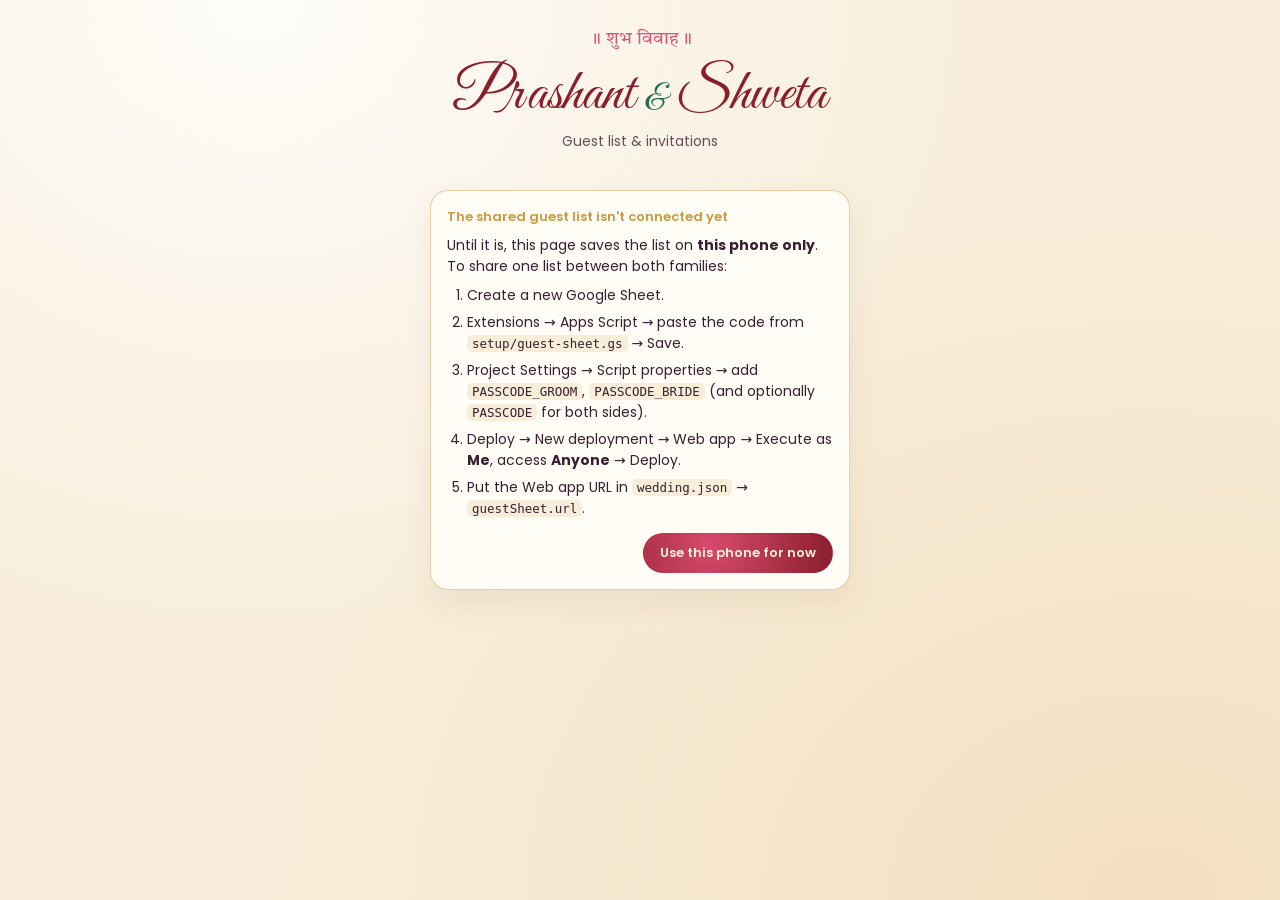
==== send/index.html @ 78b9093d "Preview (not live): separate passcodes per family (groom side / bride side / both) Co-Authored-By: C" ====
<!doctype html>
<html lang="en">
<head>
<meta charset="utf-8">
<meta name="viewport" content="width=device-width, initial-scale=1, viewport-fit=cover">
<meta name="robots" content="noindex, nofollow">
<title>Guest List · Prashant & Shweta</title>
<meta name="theme-color" content="#8E1F3F">
<link rel="preconnect" href="https://fonts.googleapis.com">
<link rel="preconnect" href="https://fonts.gstatic.com" crossorigin>
<link rel="stylesheet" href="https://fonts.googleapis.com/css2?family=Great+Vibes&family=Poppins:ital,wght@0,400;0,500;0,600;0,700;1,400;1,500&family=Tiro+Devanagari+Hindi&display=swap">
<style>
:root {
  --maroon: #8B1E2B; --rose: #D7577A; --gold: #C99A3E; --gold-hi: #F1D184; --ink: #3A1E33; --blue: #22408F; --green: #1E6B4E;
  --paper: #FFFDF6; --parchment: #F8EEDB; --line: rgba(201,154,62,.45);
  --f: "Poppins", system-ui, -apple-system, "Segoe UI", sans-serif; --script: "Great Vibes", cursive;
}
* { box-sizing: border-box; margin: 0; }
html { -webkit-text-size-adjust: 100%; }
body { font-family: var(--f); font-size: 15px; line-height: 1.5; color: var(--ink); min-height: 100vh;
  background: radial-gradient(ellipse at 20% 0%, rgba(255,255,255,.85), transparent 50%), radial-gradient(ellipse at 90% 100%, rgba(232,196,140,.35), transparent 55%), var(--parchment);
  padding: 0 14px calc(40px + env(safe-area-inset-bottom, 0px)); }
.wrap { max-width: 820px; margin: 0 auto; }
header { text-align: center; padding: 26px 0 8px; }
.hi { font-family: "Tiro Devanagari Hindi", serif; color: var(--rose); font-size: 18px; }
h1 { font-family: var(--script); font-weight: 400; color: var(--maroon); font-size: clamp(40px, 9vw, 58px); line-height: 1.25; padding-top: .1em; }
h1 i { font-style: normal; font-size: .6em; color: var(--green); }
.sub { color: #6b4b5b; font-size: 14px; }

/* sticky top bar with the side dropdown and the counts */
.top { position: sticky; top: 0; z-index: 20; margin: 10px -14px 0; padding: 10px 14px; background: rgba(248,238,219,.92); backdrop-filter: blur(8px); -webkit-backdrop-filter: blur(8px); border-bottom: 1px solid var(--line); }
.top__row { display: flex; gap: 8px; align-items: center; flex-wrap: wrap; max-width: 820px; margin: 0 auto; }
.side-select { flex: 1 1 220px; font: 600 15px var(--f); color: #fff; background: var(--maroon) url("data:image/svg+xml,%3Csvg xmlns='http://www.w3.org/2000/svg' width='12' height='8'%3E%3Cpath d='M1 1l5 5 5-5' fill='none' stroke='%23F1D184' stroke-width='2'/%3E%3C/svg%3E") no-repeat right 14px center; border: 0; border-radius: 12px; padding: 11px 38px 11px 14px; -webkit-appearance: none; appearance: none; }
.sync { font-size: 12px; color: #6b4b5b; display: inline-flex; align-items: center; gap: 6px; white-space: nowrap; }
.sync i { width: 8px; height: 8px; border-radius: 50%; background: #9aa; }
.sync.ok i { background: #2FA36B; } .sync.busy i { background: #E2A21B; } .sync.err i { background: #D0453A; }
.stats { display: grid; grid-template-columns: repeat(4, minmax(0, 1fr)); gap: 6px; max-width: 820px; margin: 8px auto 0; }
.stat { background: var(--paper); border: 1px solid var(--line); border-radius: 12px; padding: 6px 8px; text-align: center; }
.stat b { display: block; font-size: 18px; line-height: 1.2; color: var(--maroon); }
.stat span { font-size: 11px; color: #6b4b5b; }

.card { background: var(--paper); border: 1px solid var(--line); border-radius: 18px; padding: 16px; margin-top: 14px; box-shadow: 0 12px 30px rgba(120,60,40,.08); }
.card h2 { font-size: 13px; font-weight: 600; color: var(--gold); margin-bottom: 8px; }
label { display: block; font-size: 12px; font-weight: 600; color: var(--maroon); margin: 10px 0 4px; }
label small { font-weight: 400; color: #8a6a7a; }
input[type=text], input[type=tel], input[type=number], input[type=password], textarea, select {
  width: 100%; font: 15px var(--f); color: var(--ink); background: #fff; border: 1px solid rgba(139,30,43,.25); border-radius: 10px; padding: 10px 12px; }
textarea { min-height: 72px; resize: vertical; }
input:focus, textarea:focus, select:focus { outline: 2px solid var(--gold-hi); border-color: var(--gold); }
.grid2 { display: grid; grid-template-columns: 1fr 1fr; gap: 0 10px; }
.btn { display: inline-flex; align-items: center; justify-content: center; gap: 6px; min-height: 40px; padding: 8px 16px; border-radius: 999px; cursor: pointer; font: 600 13px var(--f); text-decoration: none; border: 1px solid transparent; color: #FFF2DA; background: radial-gradient(circle at 35% 30%, #D84A6E, #8B1E2B); white-space: nowrap; }
.btn.ghost { background: #fff; color: var(--maroon); border-color: rgba(139,30,43,.3); }
.btn.wa { background: radial-gradient(circle at 35% 30%, #3BAF6A, #1E7A47); }
.btn.small { min-height: 34px; padding: 5px 12px; font-size: 12px; }
.btn svg { width: 15px; height: 15px; flex: none; }
.btn:disabled { opacity: .5; }
.toolbar { display: flex; gap: 8px; flex-wrap: wrap; align-items: center; margin-top: 14px; }
.toolbar input { flex: 1 1 180px; }
.toolbar select { flex: 0 1 200px; width: auto; }
.empty { text-align: center; padding: 26px 10px; color: #7a5a6a; font-style: italic; }
.g { border-top: 1px dashed var(--line); padding: 14px 0; display: grid; gap: 6px; }
.g:first-child { border-top: 0; padding-top: 4px; }
.g__top { display: flex; align-items: flex-start; justify-content: space-between; gap: 8px; }
.g__name { font-weight: 600; font-size: 17px; color: var(--ink); line-height: 1.35; }
.g__name small { font-weight: 400; color: #8a6a7a; font-size: 14px; }
.tag { display: inline-block; font-size: 11px; font-weight: 600; padding: 2px 8px; border-radius: 999px; margin-left: 6px; vertical-align: 2px; }
.tag.groom { background: #E6ECFA; color: var(--blue); } .tag.bride { background: #FBE4EA; color: var(--maroon); }
.g__meta { font-size: 13px; color: #6b4b5b; }
.chips { display: flex; flex-wrap: wrap; gap: 6px; }
.chip { font-size: 12px; padding: 3px 9px; border-radius: 999px; background: #F2ECE2; color: #5a4a3a; }
.chip.sent { background: #E3F3EA; color: #1E6B4E; } .chip.open { background: #E6ECFA; color: var(--blue); } .chip.wait { background: #FCEFD8; color: #8A5A10; }
.g__note { font-size: 13px; font-style: italic; color: #6b4b5b; }
.g__actions { display: flex; flex-wrap: wrap; gap: 6px; margin-top: 2px; }
.x { background: none; border: 0; color: #9a7a8a; font-size: 20px; line-height: 1; cursor: pointer; padding: 2px 4px; }
details summary { cursor: pointer; font-size: 13px; font-weight: 600; color: var(--maroon); }
.tokens { font-size: 12.5px; color: #6b4b5b; margin-top: 6px; }
.tokens code { background: rgba(201,154,62,.15); padding: 1px 5px; border-radius: 5px; }
.banner { background: #FFF6E2; border: 1px solid #F0D79B; border-radius: 14px; padding: 12px 14px; margin-top: 14px; font-size: 14px; display: flex; gap: 10px; align-items: center; justify-content: space-between; flex-wrap: wrap; }
.lock { max-width: 420px; margin: 30px auto; }
.lock ol { padding-left: 20px; font-size: 14px; display: grid; gap: 6px; }
.lock code { background: rgba(201,154,62,.15); padding: 1px 5px; border-radius: 5px; font-size: 12.5px; }
.toast { position: fixed; left: 50%; bottom: calc(18px + env(safe-area-inset-bottom, 0px)); transform: translate(-50%, 20px); opacity: 0; background: var(--ink); color: #FFF2DA; padding: 9px 16px; border-radius: 999px; font-size: 14px; transition: .3s; pointer-events: none; z-index: 50; max-width: 92vw; text-align: center; }
.toast.on { opacity: 1; transform: translate(-50%, 0); }
.foot { text-align: center; font-size: 12.5px; color: #7a5a6a; margin-top: 22px; }
.modal { position: fixed; inset: 0; z-index: 40; background: rgba(40,14,24,.45); display: grid; place-items: end center; padding: 0; }
.modal > .card { width: min(100%, 560px); margin: 0; border-radius: 20px 20px 0 0; max-height: 92vh; overflow: auto; padding-bottom: calc(18px + env(safe-area-inset-bottom, 0px)); }
@media (min-width: 640px) { .modal { place-items: center; } .modal > .card { border-radius: 20px; } }
.modal h2 { font-size: 16px; color: var(--maroon); }
.modal__foot { display: flex; gap: 8px; justify-content: flex-end; margin-top: 14px; }
[hidden] { display: none !important; }
@media (max-width: 520px) { .grid2 { grid-template-columns: 1fr; } .stat b { font-size: 16px; } }
</style>
</head>
<body>
<div class="wrap">
  <header>
    <p class="hi">॥ शुभ विवाह ॥</p>
    <h1 id="names">Prashant <i>&amp;</i> Shweta</h1>
    <p class="sub">Guest list &amp; invitations</p>
  </header>
</div>

<!-- ====== passcode / setup ====== -->
<section class="lock card" id="lock" hidden>
  <div id="lockPass">
    <h2>Shared guest list</h2>
    <p style="font-size:14px;margin-bottom:6px">Enter your family's passcode to see and update your side of the list.</p>
    <form id="passForm">
      <label for="pass">Passcode</label>
      <input id="pass" type="password" autocomplete="current-password" required>
      <label for="who">Your name <small>(shown as "sent by")</small></label>
      <input id="who" type="text" placeholder="e.g. Prashant" autocomplete="name" required>
      <div class="modal__foot"><button class="btn" type="submit">Open the list</button></div>
      <p class="g__note" id="passErr" hidden style="color:#B0303A;margin-top:8px">That passcode didn't work. Please try again.</p>
    </form>
  </div>
  <div id="lockSetup" hidden>
    <h2>The shared guest list isn't connected yet</h2>
    <p style="font-size:14px;margin-bottom:8px">Until it is, this page saves the list on <b>this phone only</b>. To share one list between both families:</p>
    <ol>
      <li>Create a new Google Sheet.</li>
      <li>Extensions → Apps Script → paste the code from <code>setup/guest-sheet.gs</code> → Save.</li>
      <li>Project Settings → Script properties → add <code>PASSCODE_GROOM</code>, <code>PASSCODE_BRIDE</code> (and optionally <code>PASSCODE</code> for both sides).</li>
      <li>Deploy → New deployment → Web app → Execute as <b>Me</b>, access <b>Anyone</b> → Deploy.</li>
      <li>Put the Web app URL in <code>wedding.json</code> → <code>guestSheet.url</code>.</li>
    </ol>
    <div class="modal__foot"><button class="btn" type="button" id="useLocal">Use this phone for now</button></div>
  </div>
</section>

<!-- ====== the app ====== -->
<div id="app" hidden>
  <div class="top">
    <div class="top__row">
      <select class="side-select" id="sideSel" aria-label="Which side">
        <option value="">Everyone · both families</option>
        <option value="groom">Groom's side · Upadhyay family</option>
        <option value="bride">Bride's side · Choudhary family</option>
      </select>
      <span class="sync" id="sync"><i></i><span>…</span></span>
    </div>
    <div class="stats">
      <div class="stat"><b id="stFam">0</b><span>families</span></div>
      <div class="stat"><b id="stGuests">0</b><span>guests</span></div>
      <div class="stat"><b id="stSent">0</b><span>sent</span></div>
      <div class="stat"><b id="stOpen">0</b><span>opened</span></div>
    </div>
  </div>

  <div class="wrap">
    <div class="banner" id="importBanner" hidden>
      <span id="importText"></span>
      <button class="btn small" type="button" id="importBtn">Add them to this list</button>
    </div>

    <div class="toolbar">
      <input type="text" id="q" placeholder="Search name, city or number…" aria-label="Search">
      <select id="filter" aria-label="Show">
        <option value="">Show all</option>
        <option value="notsent">Not sent yet</option>
        <option value="sentnotopen">Sent, not opened</option>
        <option value="opened">Opened</option>
      </select>
      <button class="btn" type="button" id="addBtn">+ Add family</button>
    </div>

    <section class="card" aria-label="Families">
      <div id="list"></div>
    </section>

    <section class="card">
      <details>
        <summary>WhatsApp message</summary>
        <textarea id="msg" style="margin-top:8px;min-height:170px"></textarea>
        <p class="tokens"><code>{name}</code> = family name, <code>{link}</code> = their personal link. <button type="button" class="x" id="resetMsg" style="font-size:13px;text-decoration:underline">Reset</button></p>
      </details>
      <div class="g__actions" style="margin-top:12px">
        <button class="btn ghost small" type="button" id="refresh">Refresh list</button>
        <button class="btn ghost small" type="button" id="csv">Download (CSV)</button>
        <button class="btn ghost small" type="button" id="logout">Change name / passcode</button>
      </div>
    </section>
    <p class="foot">Only for the two families: not linked from the invitation, and hidden from search engines.</p>
  </div>
</div>

<!-- ====== add / edit family ====== -->
<div class="modal" id="modal" hidden>
  <form class="card" id="form">
    <h2 id="formTitle">Add a family</h2>
    <label for="fName">Family / guest name</label>
    <input id="fName" type="text" placeholder="e.g. Sharma Family" required autocomplete="off">
    <div class="grid2">
      <div><label for="fSide">Side</label>
        <select id="fSide"><option value="groom">Groom's side (Upadhyay)</option><option value="bride">Bride's side (Choudhary)</option></select></div>
      <div><label for="fGreet">Greeting on the invitation</label>
        <select id="fGreet"><option>Dear</option><option>Respected</option><option>Pranam</option><option>Namaste</option><option value="-">Just the name</option></select></div>
    </div>
    <label for="fPhones">WhatsApp number(s) <small>(one per line; +91 added if missing)</small></label>
    <textarea id="fPhones" rows="2" style="min-height:58px" placeholder="98765 43210"></textarea>
    <div class="grid2">
      <div><label for="fCity">City</label><input id="fCity" type="text" placeholder="e.g. Kolkata"></div>
      <div><label for="fGuests">Number of guests</label><input id="fGuests" type="number" min="1" max="99" placeholder="e.g. 4"></div>
    </div>
    <label for="fNotes">Notes <small>(only for you, not shown to the guest)</small></label>
    <input id="fNotes" type="text" placeholder="e.g. Mama ji, call before sending">
    <div class="modal__foot">
      <button class="btn ghost" type="button" id="cancel">Cancel</button>
      <button class="btn" type="submit" id="saveBtn">Save</button>
    </div>
  </form>
</div>
<div class="toast" id="toast" role="status" aria-live="polite"></div>

<script>
(function () {
  "use strict";
  const $ = (s) => document.querySelector(s);
  const SITE = location.origin + location.pathname.replace(/\/send\/?(index\.html)?$/, "/");
  const esc = (s) => String(s ?? "").replace(/[&<>"]/g, (c) => ({ "&": "&amp;", "<": "&lt;", ">": "&gt;", '"': "&quot;" }[c]));
  const store = {
    get(k, d) { try { const v = localStorage.getItem(k); return v === null ? d : JSON.parse(v); } catch (e) { return d; } },
    set(k, v) { try { localStorage.setItem(k, JSON.stringify(v)); } catch (e) {} }
  };
  const SIDE = { groom: "Groom's side", bride: "Bride's side" };
  let W = {}, SHEET = "", rows = [], mode = "", editing = null;

  /* ---------- storage: the shared Google Sheet, or this phone only ---------- */
  const api = {
    async call(body) {
      setSync("busy", "Saving…");
      const r = await fetch(SHEET, { method: "POST", body: JSON.stringify({ ...body, passcode: store.get("gl-pass", "") }) });
      const j = await r.json();
      if (!j.ok) { setSync("err", j.error === "passcode" ? "Wrong passcode" : "Not saved"); throw new Error(j.error || "failed"); }
      setSync("ok", "Saved to the shared list");
      return j;
    },
    async list() {
      if (mode === "local") return store.get("gl-rows", []);
      setSync("busy", "Loading…");
      const j = await api.call({ action: "list" });
      setSync("ok", "Shared list · up to date");
      setRole(j.role || "all");
      return j.rows || [];
    },
    async save(g) {
      if (mode === "local") { const all = store.get("gl-rows", []); const i = all.findIndex((x) => x.ID === g.ID); if (i >= 0) all[i] = { ...all[i], ...g }; else all.push(g); store.set("gl-rows", all); setSync("ok", "Saved on this phone"); return; }
      return api.call({ action: "save", guest: g });
    },
    async saveMany(list) {
      if (mode === "local") { store.set("gl-rows", [...store.get("gl-rows", []), ...list]); return; }
      return api.call({ action: "saveMany", guests: list });
    },
    async remove(id) {
      if (mode === "local") { store.set("gl-rows", store.get("gl-rows", []).filter((x) => x.ID !== id)); return; }
      return api.call({ action: "delete", id });
    }
  };
  // a family's passcode only opens its own side: lock the dropdown and the form to that side
  let ROLE = "all";
  function setRole(role) {
    ROLE = role;
    [...$("#sideSel").options].forEach((o) => (o.hidden = role !== "all" && o.value !== role));
    [...$("#fSide").options].forEach((o) => (o.hidden = role !== "all" && o.value !== role));
    if (role !== "all") { $("#sideSel").value = role; $("#sideSel").disabled = true; }
    else $("#sideSel").disabled = false;
  }
  function setSync(cls, text) { const s = $("#sync"); s.className = "sync " + cls; s.lastElementChild.textContent = text; }

  /* ---------- the personal link: name · side · greeting · id, packed so the name can't be read ---------- */
  const encode = (txt) => { let bin = ""; new TextEncoder().encode(txt).forEach((b) => (bin += String.fromCharCode(b)));
    return btoa(bin).replace(/\+/g, "-").replace(/\//g, "_").replace(/=+$/, ""); };
  const newId = () => Array.from(crypto.getRandomValues(new Uint8Array(6)), (b) => "abcdefghjkmnpqrstuvwxyz23456789"[b % 31]).join("");
  const linkFor = (g) => SITE + "?i=" + encode([String(g.Name).trim(), g.Side || "", g.Greeting || "Dear", g.ID].join("\u0001"));
  const phones = (g) => String(g.Phones || "").split(/[\n,;\/]+/).map((p) => p.trim()).filter(Boolean);
  const waDigits = (p) => { let d = p.replace(/\D/g, ""); if (d.length === 10) d = "91" + d; if (d.length === 11 && d[0] === "0") d = "91" + d.slice(1); return d; };
  const pretty = (p) => { const d = waDigits(p); return d.length === 12 && d.startsWith("91") ? `+91 ${d.slice(2, 7)} ${d.slice(7)}` : "+" + d; };
  const when = (iso) => { if (!iso) return ""; const d = new Date(iso); if (isNaN(d)) return String(iso);
    return d.toLocaleString("en-IN", { day: "numeric", month: "short", hour: "numeric", minute: "2-digit" }); };

  /* ---------- WhatsApp message ---------- */
  const msgBox = $("#msg");
  const defaultMsg = () => `🙏 Namaste {name},

With the blessings of our elders, we warmly invite you and your family to the wedding of ${W.g || "Prashant"} & ${W.b || "Shweta"} on ${W.date || "Monday, 30 November 2026"}${W.venue ? " at " + W.venue : ""}.

Please open your personal invitation for all the details:
{link}

With love,
Upadhyay & Choudhary families`;
  const message = (g) => msgBox.value.replace(/\{name\}/g, String(g.Name).trim()).replace(/\{link\}/g, linkFor(g));

  /* ---------- list ---------- */
  const ICON_WA = '<svg viewBox="0 0 24 24" aria-hidden="true"><path fill="currentColor" d="M12 2a10 10 0 0 0-8.6 15l-1.4 5 5.1-1.3A10 10 0 1 0 12 2Zm4.5 12.1c-.2-.1-1.5-.7-1.7-.8-.2-.1-.4-.1-.6.1l-.8 1c-.1.2-.3.2-.5.1a6.7 6.7 0 0 1-3.3-2.9c-.2-.4.2-.4.7-1.3.1-.2 0-.3 0-.4l-.8-1.8c-.2-.5-.4-.4-.6-.4h-.5a1 1 0 0 0-.7.3 3 3 0 0 0-.9 2.2 5.1 5.1 0 0 0 1.1 2.7 11.7 11.7 0 0 0 4.5 4c1.7.7 2.3.8 3.2.6.5-.1 1.5-.6 1.7-1.2.2-.6.2-1.1.2-1.2-.1-.1-.3-.2-.5-.3Z"/></svg>';
  function visible() {
    const side = $("#sideSel").value, f = $("#filter").value, q = $("#q").value.trim().toLowerCase();
    return rows.filter((g) => (!side || g.Side === side)
      && (!f || (f === "notsent" && !g.Sent) || (f === "sentnotopen" && g.Sent && !Number(g["Times Opened"])) || (f === "opened" && Number(g["Times Opened"])))
      && (!q || [g.Name, g.City, g.Phones, g.Notes].join(" ").toLowerCase().includes(q)));
  }
  function render() {
    const side = $("#sideSel").value;
    const inSide = rows.filter((g) => !side || g.Side === side);
    $("#stFam").textContent = inSide.length;
    $("#stGuests").textContent = inSide.reduce((n, g) => n + (Number(g.Guests) || 0), 0);
    $("#stSent").textContent = inSide.filter((g) => g.Sent).length;
    $("#stOpen").textContent = inSide.filter((g) => Number(g["Times Opened"])).length;
    const list = visible().sort((a, b) => String(a.Name).localeCompare(String(b.Name)));
    if (!list.length) { $("#list").innerHTML = `<p class="empty">${rows.length ? "No families match." : "No families yet. Tap “+ Add family” to start."}</p>`; return; }
    $("#list").innerHTML = list.map((g) => {
      const ph = phones(g), opened = Number(g["Times Opened"]) || 0;
      const greet = g.Greeting && g.Greeting !== "-" ? `<small>${esc(g.Greeting)}</small> ` : "";
      const meta = [g.City, g.Guests ? `${g.Guests} guest${g.Guests > 1 ? "s" : ""}` : "", ph.map(pretty).join(", ")].filter(Boolean).join(" · ");
      const chips = [
        g.Sent ? `<span class="chip sent">✓ Sent${g["Sent To"] ? " to " + esc(g["Sent To"]) : ""}${g["Sent On"] ? " · " + esc(when(g["Sent On"])) : ""}${g["Sent By"] ? " · by " + esc(g["Sent By"]) : ""}</span>` : `<span class="chip wait">Not sent yet</span>`,
        opened ? `<span class="chip open">👁 Opened ${opened}×${g["Last Opened"] ? " · last " + esc(when(g["Last Opened"])) : ""}</span>` : (g.Sent ? `<span class="chip">Not opened yet</span>` : ""),
        g["Last Song"] ? `<span class="chip">♪ last song: ${esc(String(g["Last Song"]).replace(/\.\w+$/, ""))}</span>` : ""
      ].join("");
      const wa = ph.length
        ? ph.map((p) => `<a class="btn wa small" data-act="wa" data-phone="${esc(p)}" href="https://wa.me/${waDigits(p)}?text=${encodeURIComponent(message(g))}" target="_blank" rel="noopener">${ICON_WA}${ph.length > 1 ? esc(pretty(p).slice(-5)) : "WhatsApp"}</a>`).join("")
        : `<a class="btn wa small" data-act="wa" data-phone="" href="https://wa.me/?text=${encodeURIComponent(message(g))}" target="_blank" rel="noopener">${ICON_WA}WhatsApp</a>`;
      return `<article class="g" data-id="${esc(g.ID)}">
        <div class="g__top"><div class="g__name">${greet}${esc(g.Name)}<span class="tag ${g.Side === "bride" ? "bride" : "groom"}">${SIDE[g.Side] || ""}</span></div>
          <button class="x" type="button" data-act="del" aria-label="Delete ${esc(g.Name)}">×</button></div>
        ${meta ? `<div class="g__meta">${esc(meta)}</div>` : ""}
        <div class="chips">${chips}</div>
        ${g.Notes ? `<div class="g__note">${esc(g.Notes)}</div>` : ""}
        <div class="g__actions">${wa}
          <button class="btn ghost small" type="button" data-act="copymsg">Copy message</button>
          <button class="btn ghost small" type="button" data-act="copy">Copy link</button>
          <button class="btn ghost small" type="button" data-act="edit">Edit</button>
          <button class="btn ghost small" type="button" data-act="sent">${g.Sent ? "Mark not sent" : "Mark sent"}</button>
        </div>
      </article>`;
    }).join("");
  }

  async function reload(quiet) {
    try { rows = await api.list(); render(); }
    catch (e) { if (String(e.message) === "passcode") showLock(true); else if (!quiet) toast("Couldn't load the list. Check the internet and try Refresh."); }
  }
  async function saveRow(g, msg) {
    const i = rows.findIndex((x) => x.ID === g.ID);
    if (i >= 0) rows[i] = { ...rows[i], ...g }; else rows.push(g);
    render();
    try { await api.save(g); if (msg) toast(msg); }
    catch (e) { toast("Not saved. Please check the internet and try again."); }
  }

  /* ---------- add / edit ---------- */
  function openForm(g) {
    editing = g || null;
    $("#formTitle").textContent = g ? "Edit family" : "Add a family";
    $("#fName").value = g ? g.Name : "";
    $("#fSide").value = ROLE !== "all" ? ROLE : g ? g.Side : ($("#sideSel").value || store.get("gl-lastside", "groom"));
    $("#fGreet").value = g ? (g.Greeting || "Dear") : "Dear";
    $("#fPhones").value = g ? phones(g).join("\n") : "";
    $("#fCity").value = g ? g.City || "" : "";
    $("#fGuests").value = g ? g.Guests || "" : "";
    $("#fNotes").value = g ? g.Notes || "" : "";
    $("#modal").hidden = false; setTimeout(() => $("#fName").focus(), 50);
  }
  $("#addBtn").addEventListener("click", () => openForm(null));
  $("#cancel").addEventListener("click", () => ($("#modal").hidden = true));
  $("#modal").addEventListener("click", (e) => { if (e.target.id === "modal") $("#modal").hidden = true; });
  $("#form").addEventListener("submit", (e) => {
    e.preventDefault();
    const name = $("#fName").value.trim(); if (!name) return;
    const g = editing ? { ID: editing.ID } : { ID: newId(), "Added By": store.get("gl-who", ""), "Times Opened": 0 };
    Object.assign(g, { Name: name, Side: $("#fSide").value, Greeting: $("#fGreet").value, Phones: $("#fPhones").value.split(/\n+/).map((p) => p.trim()).filter(Boolean).join(", "),
      City: $("#fCity").value.trim(), Guests: $("#fGuests").value ? Number($("#fGuests").value) : "", Notes: $("#fNotes").value.trim() });
    g.Link = linkFor(g);
    store.set("gl-lastside", g.Side);
    $("#modal").hidden = true;
    saveRow(g, editing ? "Updated" : `${name} added`);
  });

  /* ---------- buttons on each family ---------- */
  $("#list").addEventListener("click", async (e) => {
    const b = e.target.closest("[data-act]"); if (!b) return;
    const g = rows.find((x) => x.ID === b.closest(".g").dataset.id); if (!g) return;
    const act = b.dataset.act;
    if (act === "wa") {   // WhatsApp opens; note who it was sent to
      const to = b.dataset.phone ? pretty(b.dataset.phone) : "";
      const already = String(g["Sent To"] || "").split(/,\s*/).filter(Boolean);
      if (to && !already.includes(to)) already.push(to);
      setTimeout(() => saveRow({ ID: g.ID, Sent: "Yes", "Sent To": already.join(", "), "Sent On": new Date().toISOString(), "Sent By": store.get("gl-who", "") }), 400);
    }
    if (act === "copy") copy(linkFor(g), "Link copied");
    if (act === "copymsg") copy(message(g), "Message copied");
    if (act === "edit") openForm(g);
    if (act === "sent") saveRow(g.Sent ? { ID: g.ID, Sent: "", "Sent To": "", "Sent On": "", "Sent By": "" }
      : { ID: g.ID, Sent: "Yes", "Sent On": new Date().toISOString(), "Sent By": store.get("gl-who", "") });
    if (act === "del" && confirm(`Delete ${g.Name} from the list?`)) {
      rows = rows.filter((x) => x.ID !== g.ID); render();
      try { await api.remove(g.ID); toast("Deleted"); } catch (err) { toast("Not deleted. Please try again."); reload(true); }
    }
  });

  /* ---------- helpers ---------- */
  function toast(t) { const el = $("#toast"); el.textContent = t; el.classList.add("on"); clearTimeout(toast.t); toast.t = setTimeout(() => el.classList.remove("on"), 2000); }
  async function copy(text, what) {
    try { await navigator.clipboard.writeText(text); }
    catch (e) { const ta = document.createElement("textarea"); ta.value = text; document.body.appendChild(ta); ta.select(); document.execCommand("copy"); ta.remove(); }
    toast(what);
  }
  ["#sideSel", "#filter"].forEach((s) => $(s).addEventListener("change", () => { store.set("gl-view" + s, $(s).value); render(); }));
  $("#q").addEventListener("input", render);
  msgBox.addEventListener("input", () => { store.set("gl-msg", msgBox.value); render(); });
  $("#resetMsg").addEventListener("click", () => { store.set("gl-msg", null); msgBox.value = defaultMsg(); render(); });
  $("#refresh").addEventListener("click", () => reload());
  $("#logout").addEventListener("click", () => { store.set("gl-pass", null); rows = []; setRole("all"); showLock(); });
  $("#csv").addEventListener("click", () => {
    const cols = ["Name", "Side", "Greeting", "Phones", "City", "Guests", "Notes", "Sent", "Sent To", "Sent On", "Sent By", "Times Opened", "Last Opened", "Last Song", "Link"];
    const out = [cols, ...rows.map((g) => cols.map((c) => c === "Link" ? linkFor(g) : c === "Side" ? SIDE[g.Side] || g.Side : g[c] ?? ""))];
    const csv = "﻿" + out.map((r) => r.map((c) => `"${String(c).replace(/"/g, '""')}"`).join(",")).join("\n");
    const a = document.createElement("a"); a.href = URL.createObjectURL(new Blob([csv], { type: "text/csv" })); a.download = "guest-list.csv"; a.click();
  });

  /* ---------- families saved on this phone with the old page: offer to move them in ---------- */
  function offerImport() {
    const old = store.get("send-list", []).filter((g) => g && g.name);
    if (!old.length || store.get("gl-imported", false)) return;
    $("#importText").textContent = `${old.length} famil${old.length > 1 ? "ies" : "y"} you added on this phone before can be moved into this list.`;
    $("#importBanner").hidden = false;
    $("#importBtn").onclick = async () => {
      const list = old.map((o) => { const g = { ID: newId(), Name: o.name, Side: o.side || store.get("gl-lastside", "groom"), Greeting: "Dear", Sent: o.sent ? "Yes" : "", "Added By": store.get("gl-who", "") }; g.Link = linkFor(g); return g; });
      try { await api.saveMany(list); store.set("gl-imported", true); $("#importBanner").hidden = true; toast(`${list.length} added`); reload(); }
      catch (e) { toast("Couldn't add them. Please try again."); }
    };
  }

  /* ---------- start ---------- */
  function showLock(wrong) {
    $("#app").hidden = true; $("#lock").hidden = false;
    $("#lockSetup").hidden = !!SHEET; $("#lockPass").hidden = !SHEET;
    $("#passErr").hidden = !wrong;
    $("#who").value = store.get("gl-who", "");
  }
  async function start() {
    $("#lock").hidden = true; $("#app").hidden = false;
    if (ROLE === "all") $("#sideSel").value = store.get("gl-view#sideSel", ""); $("#filter").value = store.get("gl-view#filter", "");
    setSync(mode === "local" ? "" : "busy", mode === "local" ? "Saved on this phone only" : "Loading…");
    await reload();
    offerImport();
  }
  $("#passForm").addEventListener("submit", (e) => {
    e.preventDefault();
    store.set("gl-pass", $("#pass").value.trim()); store.set("gl-who", $("#who").value.trim());
    mode = "sheet"; start();
  });
  $("#useLocal").addEventListener("click", () => {
    if (!store.get("gl-who", "")) store.set("gl-who", prompt("Your name (shown as “sent by”)") || "");
    mode = "local"; start();
  });
  // pause the auto-refresh while a form is open; otherwise pick up the other family's changes every minute
  setInterval(() => { if (mode === "sheet" && !document.hidden && $("#modal").hidden) reload(true); }, 60000);

  fetch(SITE + "wedding.json", { cache: "no-store" }).then((r) => r.json()).catch(() => ({})).then((w) => {
    const v = (w.events || []).find((e) => e.id === "vivah");
    W = { g: w.groom && w.groom.name, b: w.bride && w.bride.name, date: w.dateText, venue: v ? `${v.venue}, ${w.city}` : "" };
    if (W.g) { $("#names").innerHTML = `${esc(W.g)} <i>&amp;</i> ${esc(W.b)}`; document.title = `Guest List · ${W.g} & ${W.b}`; }
    SHEET = (w.guestSheet && w.guestSheet.url) || "";
    msgBox.value = store.get("gl-msg", null) || store.get("send-msg", null) || defaultMsg();
    if (SHEET && store.get("gl-pass", "")) { mode = "sheet"; start(); } else showLock();
  });
})();
</script>
</body>
</html>
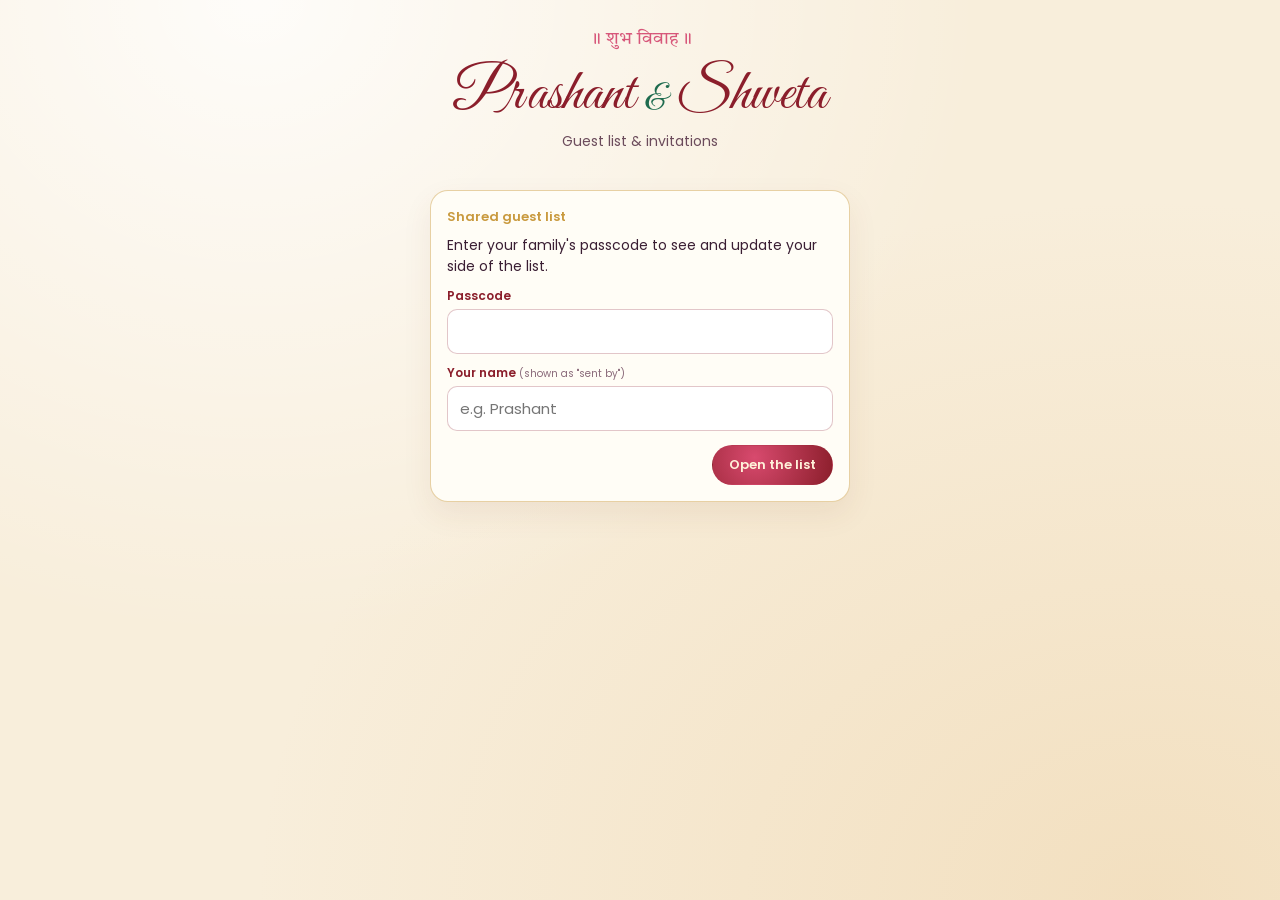
==== commit 2674cb9f: "Preview (not live): /send keeps the simple link maker (one family / many at once) together with the " ====
--- a/send/index.html
+++ b/send/index.html
@@ -87,6 +87,11 @@
 @media (min-width: 640px) { .modal { place-items: center; } .modal > .card { border-radius: 20px; } }
 .modal h2 { font-size: 16px; color: var(--maroon); }
 .modal__foot { display: flex; gap: 8px; justify-content: flex-end; margin-top: 14px; }
+.tabs { display: flex; gap: 6px; margin-bottom: 4px; }
+.tabs button { flex: 1; font: 600 13px var(--f); padding: 9px; border-radius: 999px; border: 1px solid rgba(139,30,43,.25); background: transparent; color: var(--maroon); cursor: pointer; }
+.tabs button[aria-selected=true] { background: var(--maroon); color: #FFF2DA; border-color: var(--maroon); }
+.inrow { display: flex; gap: 8px; } .inrow input { flex: 1; }
+.g__link { font-size: 12.5px; color: var(--maroon); word-break: break-all; text-decoration: none; border-bottom: 1px dotted rgba(139,30,43,.4); justify-self: start; }
 [hidden] { display: none !important; }
 @media (max-width: 520px) { .grid2 { grid-template-columns: 1fr; } .stat b { font-size: 16px; } }
 </style>
@@ -153,6 +158,34 @@
       <button class="btn small" type="button" id="importBtn">Add them to this list</button>
     </div>
 
+    <!-- the simple way to make links (as before): one family, or a whole list at once -->
+    <section class="card" aria-labelledby="addH">
+      <h2 id="addH">Create invitation links</h2>
+      <div class="tabs" role="tablist">
+        <button type="button" role="tab" aria-selected="true" data-tab="one">One family</button>
+        <button type="button" role="tab" aria-selected="false" data-tab="many">Many at once</button>
+      </div>
+      <form id="oneForm" data-panel="one">
+        <label for="oneName">Family / guest name</label>
+        <div class="inrow"><input id="oneName" type="text" placeholder="e.g. Sharma Family" autocomplete="off" required>
+          <button class="btn" type="submit">Create link</button></div>
+        <label for="onePhone">WhatsApp number <small>(optional: WhatsApp then opens their chat directly)</small></label>
+        <input id="onePhone" type="tel" placeholder="e.g. 98765 43210" autocomplete="off">
+      </form>
+      <form id="manyForm" data-panel="many" hidden>
+        <label for="many">One family per line <small>(add a number after a comma if you like)</small></label>
+        <textarea id="many" placeholder="Sharma Family, 98765 43210&#10;Gupta Ji and Family&#10;Rohit Bhaiya&#10;Mishra Uncle and Aunty"></textarea>
+        <div class="modal__foot" style="justify-content:flex-start"><button class="btn" type="submit">Create all links</button></div>
+      </form>
+      <div class="grid2">
+        <div><label for="addGreet">Greeting on their invitation</label>
+          <select id="addGreet"><option>Dear</option><option>Respected</option><option>Pranam</option><option>Namaste</option><option value="-">Just the name</option></select></div>
+        <div id="addSideWrap"><label for="addSide">Side</label>
+          <select id="addSide"><option value="groom">Groom's side (Upadhyay)</option><option value="bride">Bride's side (Choudhary)</option></select></div>
+      </div>
+      <p class="g__note" style="margin-top:8px">They'll see “Dear Sharma Family” when they open it. The name is hidden inside the link.</p>
+    </section>
+
     <div class="toolbar">
       <input type="text" id="q" placeholder="Search name, city or number…" aria-label="Search">
       <select id="filter" aria-label="Show">
@@ -161,10 +194,10 @@
         <option value="sentnotopen">Sent, not opened</option>
         <option value="opened">Opened</option>
       </select>
-      <button class="btn" type="button" id="addBtn">+ Add family</button>
     </div>
 
     <section class="card" aria-label="Families">
+      <h2>Your invitation links</h2>
       <div id="list"></div>
     </section>
 
@@ -262,6 +295,8 @@
     ROLE = role;
     [...$("#sideSel").options].forEach((o) => (o.hidden = role !== "all" && o.value !== role));
     [...$("#fSide").options].forEach((o) => (o.hidden = role !== "all" && o.value !== role));
+    $("#addSideWrap").hidden = role !== "all";
+    if (role === "all") $("#addSide").value = store.get("gl-lastside", "groom");
     if (role !== "all") { $("#sideSel").value = role; $("#sideSel").disabled = true; }
     else $("#sideSel").disabled = false;
   }
@@ -324,12 +359,14 @@
         <div class="g__top"><div class="g__name">${greet}${esc(g.Name)}<span class="tag ${g.Side === "bride" ? "bride" : "groom"}">${SIDE[g.Side] || ""}</span></div>
           <button class="x" type="button" data-act="del" aria-label="Delete ${esc(g.Name)}">×</button></div>
         ${meta ? `<div class="g__meta">${esc(meta)}</div>` : ""}
+        <a class="g__link" href="${esc(linkFor(g))}" target="_blank" rel="noopener">${esc(linkFor(g).replace(/^https?:\/\//, ""))}</a>
         <div class="chips">${chips}</div>
         ${g.Notes ? `<div class="g__note">${esc(g.Notes)}</div>` : ""}
         <div class="g__actions">${wa}
           <button class="btn ghost small" type="button" data-act="copymsg">Copy message</button>
           <button class="btn ghost small" type="button" data-act="copy">Copy link</button>
-          <button class="btn ghost small" type="button" data-act="edit">Edit</button>
+          ${navigator.share ? '<button class="btn ghost small" type="button" data-act="share">Share…</button>' : ""}
+          <button class="btn ghost small" type="button" data-act="edit">More details</button>
           <button class="btn ghost small" type="button" data-act="sent">${g.Sent ? "Mark not sent" : "Mark sent"}</button>
         </div>
       </article>`;
@@ -351,7 +388,7 @@
   /* ---------- add / edit ---------- */
   function openForm(g) {
     editing = g || null;
-    $("#formTitle").textContent = g ? "Edit family" : "Add a family";
+    $("#formTitle").textContent = g ? "More details" : "Add a family";
     $("#fName").value = g ? g.Name : "";
     $("#fSide").value = ROLE !== "all" ? ROLE : g ? g.Side : ($("#sideSel").value || store.get("gl-lastside", "groom"));
     $("#fGreet").value = g ? (g.Greeting || "Dear") : "Dear";
@@ -361,7 +398,26 @@
     $("#fNotes").value = g ? g.Notes || "" : "";
     $("#modal").hidden = false; setTimeout(() => $("#fName").focus(), 50);
   }
-  $("#addBtn").addEventListener("click", () => openForm(null));
+  /* ---------- quick add: one family, or many at once ---------- */
+  document.querySelectorAll(".tabs button").forEach((b) => b.addEventListener("click", () => {
+    document.querySelectorAll(".tabs button").forEach((x) => x.setAttribute("aria-selected", String(x === b)));
+    document.querySelectorAll("[data-panel]").forEach((p) => (p.hidden = p.dataset.panel !== b.dataset.tab));
+  }));
+  async function quickAdd(entries) {
+    const side = ROLE !== "all" ? ROLE : $("#addSide").value, greet = $("#addGreet").value, who = store.get("gl-who", "");
+    store.set("gl-lastside", side);
+    const fresh = entries.map(([name, phone]) => [String(name || "").trim(), String(phone || "").trim()]).filter(([n]) => n)
+      .filter(([n]) => !rows.some((g) => String(g.Name).toLowerCase() === n.toLowerCase() && g.Side === side))
+      .map(([name, phone]) => { const g = { ID: newId(), Name: name, Side: side, Greeting: greet, Phones: phone, "Added By": who, "Times Opened": 0 }; g.Link = linkFor(g); return g; });
+    if (!fresh.length) return toast("Already in your list");
+    rows.push(...fresh); render();
+    try { if (fresh.length === 1) await api.save(fresh[0]); else await api.saveMany(fresh); toast(fresh.length === 1 ? "Link created" : `${fresh.length} links created`); }
+    catch (e) { toast("Not saved. Please check the internet and try again."); reload(true); }
+  }
+  $("#oneForm").addEventListener("submit", (e) => { e.preventDefault(); quickAdd([[$("#oneName").value, $("#onePhone").value]]); $("#oneName").value = ""; $("#onePhone").value = ""; $("#oneName").focus(); });
+  $("#manyForm").addEventListener("submit", (e) => { e.preventDefault();
+    quickAdd($("#many").value.split(/\n+/).map((l) => { const m = l.match(/^(.*?)(?:,\s*([+\d][\d\s-]{6,}))?\s*$/); return m ? [m[1], m[2] || ""] : [l, ""]; }));
+    $("#many").value = ""; });
   $("#cancel").addEventListener("click", () => ($("#modal").hidden = true));
   $("#modal").addEventListener("click", (e) => { if (e.target.id === "modal") $("#modal").hidden = true; });
   $("#form").addEventListener("submit", (e) => {
@@ -390,6 +446,7 @@
     if (act === "copy") copy(linkFor(g), "Link copied");
     if (act === "copymsg") copy(message(g), "Message copied");
     if (act === "edit") openForm(g);
+    if (act === "share") navigator.share({ text: message(g) }).then(() => saveRow({ ID: g.ID, Sent: "Yes", "Sent On": new Date().toISOString(), "Sent By": store.get("gl-who", "") })).catch(() => {});
     if (act === "sent") saveRow(g.Sent ? { ID: g.ID, Sent: "", "Sent To": "", "Sent On": "", "Sent By": "" }
       : { ID: g.ID, Sent: "Yes", "Sent On": new Date().toISOString(), "Sent By": store.get("gl-who", "") });
     if (act === "del" && confirm(`Delete ${g.Name} from the list?`)) {
@@ -406,6 +463,7 @@
     toast(what);
   }
   ["#sideSel", "#filter"].forEach((s) => $(s).addEventListener("change", () => { store.set("gl-view" + s, $(s).value); render(); }));
+  $("#sideSel").addEventListener("change", () => { if ($("#sideSel").value) $("#addSide").value = $("#sideSel").value; });
   $("#q").addEventListener("input", render);
   msgBox.addEventListener("input", () => { store.set("gl-msg", msgBox.value); render(); });
   $("#resetMsg").addEventListener("click", () => { store.set("gl-msg", null); msgBox.value = defaultMsg(); render(); });
